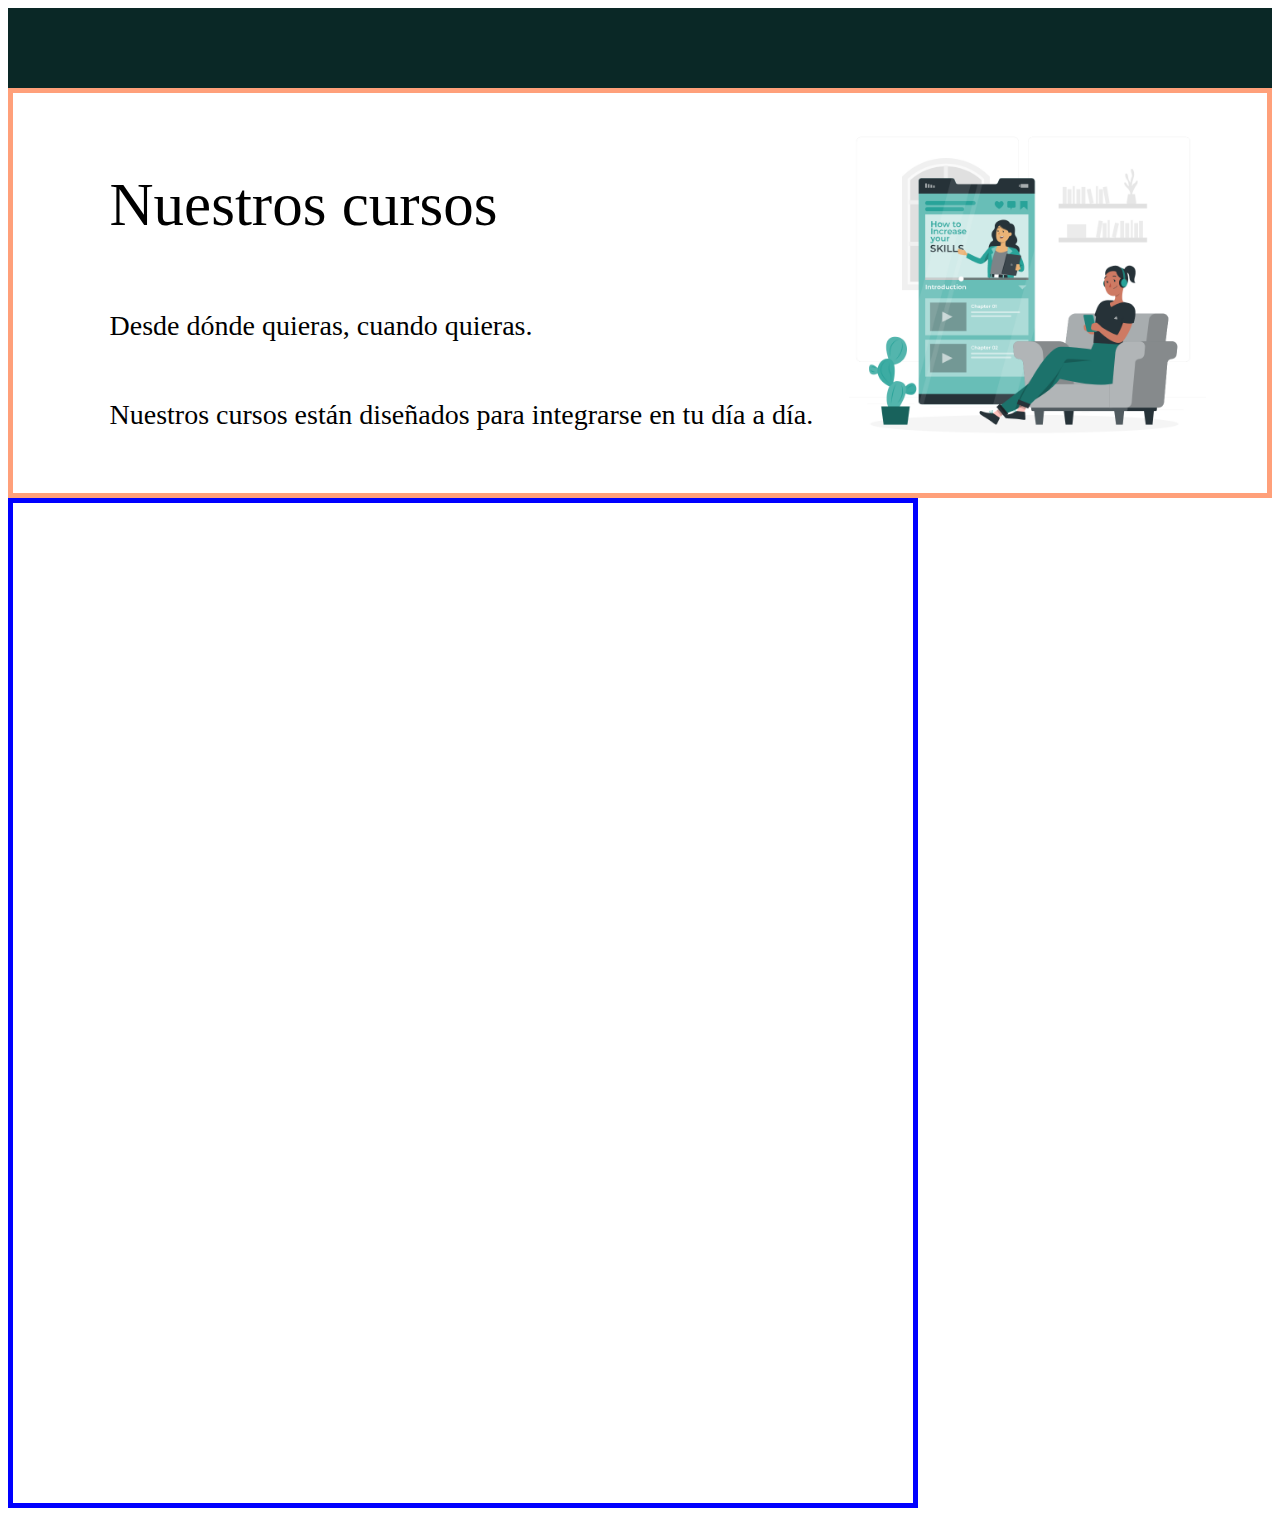
==== courses.html @ 0ac96613 "first commit courses Ana" ====
<!DOCTYPE html>
<html lang="en">
<head>
    <meta charset="UTF-8">
    <meta http-equiv="X-UA-Compatible" content="IE=edge">
    <meta name="viewport" content="width=device-width, initial-scale=1.0">
    <link rel = "stylesheet" href = "Style/courses.css">
    <title>Cursos</title>
</head>
<body>
    <header></header>
    <div class="containter">
        <div class="textImageContainer">
            <div class="textContainer">
                <h1 class="mainTitle">Nuestros cursos</h1>
                <p class="mainDesc">Desde dónde quieras, cuando quieras.</p>
                <p>Nuestros cursos están diseñados para integrarse en tu día a día.</p>
            </div>
            <div class="div-ilu">
                <img src ="Pictures\ilustracion-1.png" alt = "ilustration-girl-reading" id ="ilu-1">
            </div>
        </div>
        <div class="courses">
            <div class="courseCard"></div>
            <div class="courseCard"></div>
            <div class="courseCard"></div>
            <div class="courseCard"></div>
            <div class="courseCard"></div>
            <div class="courseCard"></div>
        </div>
    </div>
    <footer></footer>
</body>
</html>
---- Style/courses.css ----
h1{
 font-size: 60px;
font-family: Bitter;
font-size: 61px;
font-weight: 400;
line-height: 73px;
letter-spacing: 0em;
text-align: left;

}

p{
    
font-family: Numans;
font-size: 28px;
font-weight: 400;
line-height: 33px;
letter-spacing: 0em;
text-align: left;

}

body{
    display:flex;
    flex-direction: column;
    

}

/** Header **/
header{
    position: sticky;
    top: 0px;
    width: 100%;
    height: 80px;
    background-color: #0A2826; 
}

/** Section **/
.container{
    display:flex;
    flex-direction: column;
    height: 2500px;
}

.textImageContainer{
    display:flex;
    flex-direction: row;
    justify-content: center;
    width: auto;
    height: 400px;
    border: 5px solid lightsalmon;
}

.textContainer{
    display: flex;
    flex-direction: column;
    justify-content: center;
}

.div-ilu{
    display:flex;
}

#ilu-1{
    height: 80%;
    width: auto;
    padding: 10%;
    
}

.courses{
    display:grid;
    grid-template-columns: repeat(3,1fr);
    grid-template-rows: repeat(3, fr);
    align-content:center;
    width: 900px;
    height: 1000px;
    border: 5px solid blue;
}

/*
.mainTitle{

}
.mainDesc{

}
*/


/** Footer **/
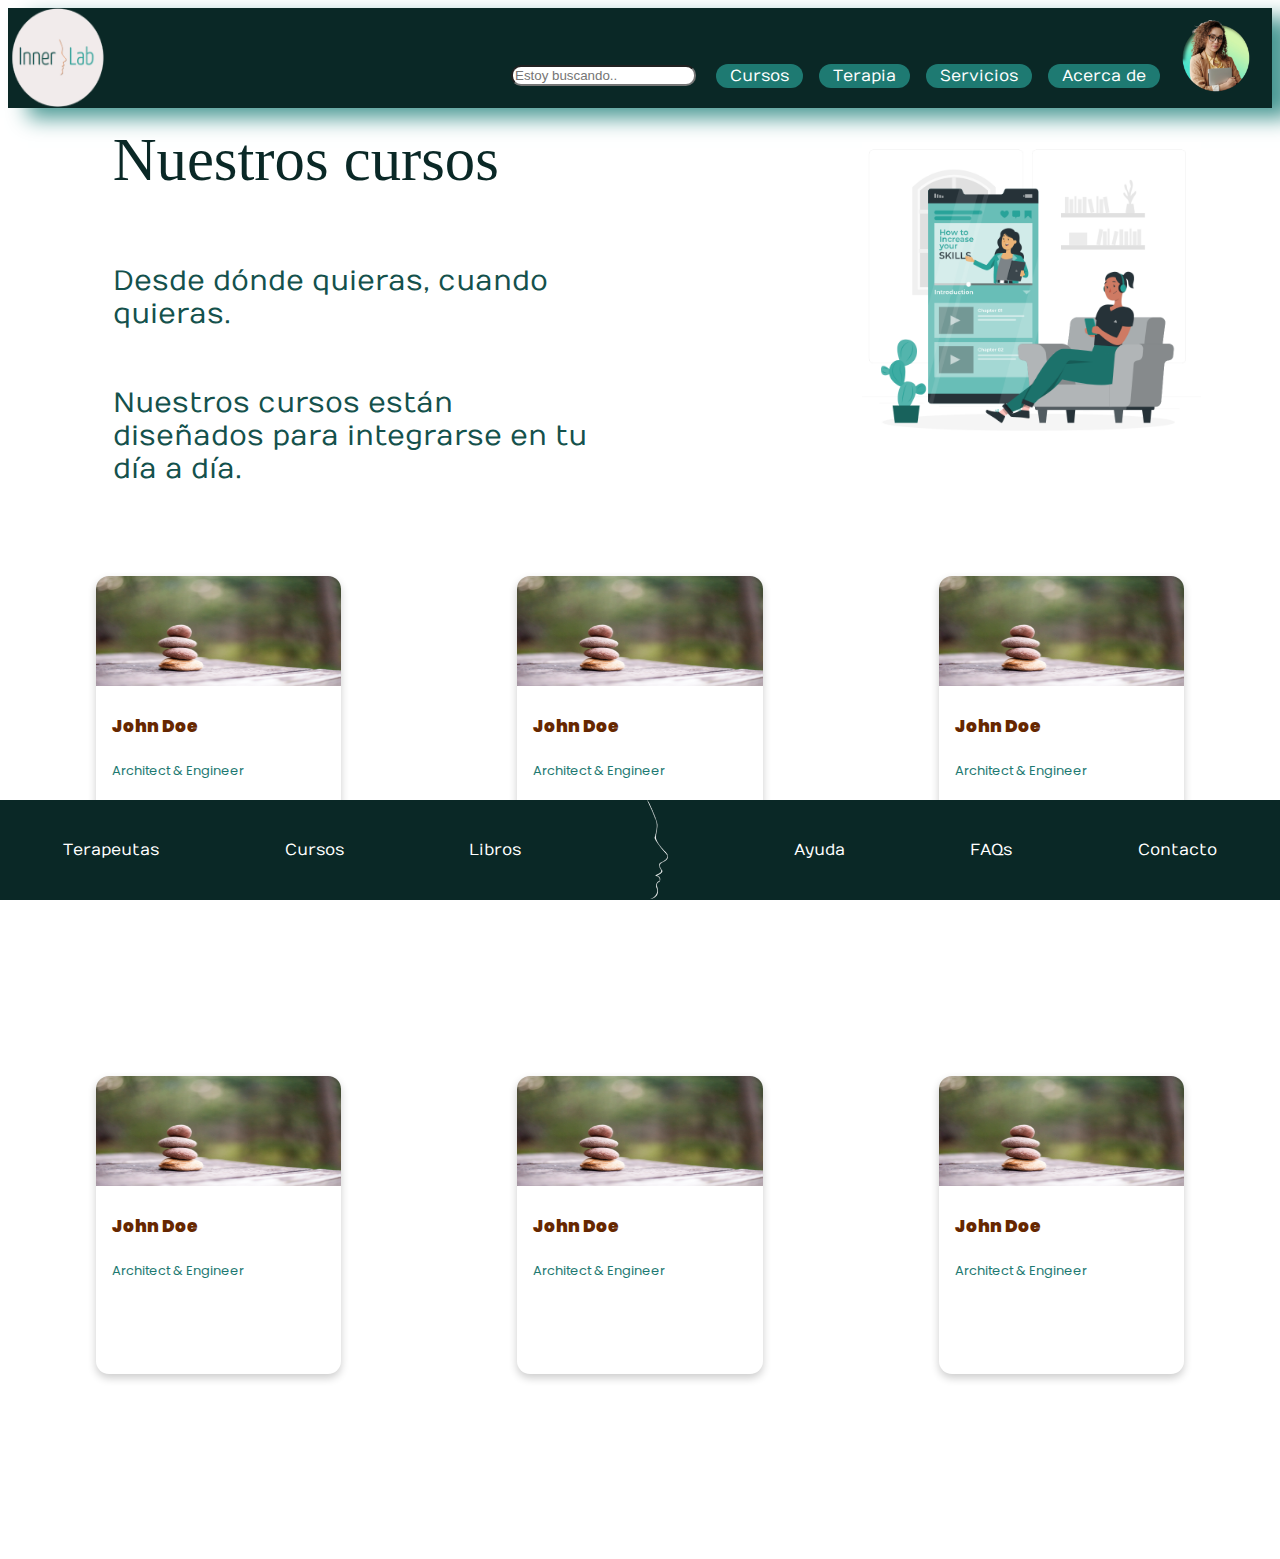
==== commit 1fc75d9b: "Acabar cursos (desktop)" ====
--- a/courses.html
+++ b/courses.html
@@ -8,27 +8,102 @@
     <title>Cursos</title>
 </head>
 <body>
-    <header></header>
-    <div class="containter">
+    <nav id='contendor'>
+        <img src ="Pictures/InnerLab-Logox1.png" alt = "innerLab" id ="logo">
+        <div id ="menu">
+                <input type="search" id="busca" placeholder ="Estoy buscando..">
+            <li><a class='dropdown-arrow' href='#'>Cursos</a>
+                <ul class='sub-menus'>
+                    <li><a href='#'>Curso 1</a></li>
+                    <li><a href='#'>Curso 2</a></li>
+                    <li><a href='#'>Curso 3</a></li>
+                    <li><a href='#'>Curso 4</a></li>
+                </ul>
+            </li>
+            <li><a href='#'>Terapia</a></li>
+            <li><a class='dropdown-arrow' href='#'>Servicios</a>
+                <ul class='sub-menus'>
+                    <li><a href='#'>Libros</a></li>
+                    <li><a href='#'>Noticias</a></li>
+                    <li><a href='#'>Investigaciones</a></li>
+                </ul>
+            <li><a href='#'>Acerca de</a></li>
+            <img src="Pictures/Perfil.png">
+        </div>
+    </nav>
+    <section class="containter">
         <div class="textImageContainer">
             <div class="textContainer">
                 <h1 class="mainTitle">Nuestros cursos</h1>
-                <p class="mainDesc">Desde dónde quieras, cuando quieras.</p>
-                <p>Nuestros cursos están diseñados para integrarse en tu día a día.</p>
+                <p class="mainDesc text">Desde dónde quieras, cuando quieras.</p>
+                <p class="text">Nuestros cursos están diseñados para integrarse en tu día a día.</p>
             </div>
             <div class="div-ilu">
                 <img src ="Pictures\ilustracion-1.png" alt = "ilustration-girl-reading" id ="ilu-1">
             </div>
         </div>
         <div class="courses">
-            <div class="courseCard"></div>
-            <div class="courseCard"></div>
-            <div class="courseCard"></div>
-            <div class="courseCard"></div>
-            <div class="courseCard"></div>
-            <div class="courseCard"></div>
+              
+            <div class="card">
+                <img class="courseImage" src="../Pictures/fondo-curso1.jpg" alt="Avatar" style="width:100%; border-radius:13px 13px 0px 0px; height:110px">
+                <div class="cardContainer">
+                  <h4><b>John Doe</b></h4> 
+                  <p>Architect & Engineer</p> 
+                </div>
+            </div>
+
+            <div class="card">
+                <img class="courseImage" src="../Pictures/fondo-curso1.jpg" alt="Avatar" style="width:100%; border-radius:13px 13px 0px 0px; height:110px">
+                <div class="cardContainer">
+                  <h4><b>John Doe</b></h4> 
+                  <p>Architect & Engineer</p> 
+                </div>
+            </div>
+
+            <div class="card">
+                <img class="courseImage" src="../Pictures/fondo-curso1.jpg" alt="Avatar" style="width:100%; border-radius:13px 13px 0px 0px; height:110px">
+                <div class="cardContainer">
+                  <h4><b>John Doe</b></h4> 
+                  <p>Architect & Engineer</p> 
+                </div>
+            </div>
+
+            <div class="card">
+                <img class="courseImage" src="../Pictures/fondo-curso1.jpg" alt="Avatar" style="width:100%; border-radius:13px 13px 0px 0px; height:110px">
+                <div class="cardContainer">
+                  <h4><b>John Doe</b></h4> 
+                  <p>Architect & Engineer</p> 
+                </div>
+            </div>
+
+            <div class="card">
+                <img class="courseImage" src="../Pictures/fondo-curso1.jpg" alt="Avatar" style="width:100%; border-radius:13px 13px 0px 0px; height:110px">
+                <div class="cardContainer">
+                  <h4><b>John Doe</b></h4> 
+                  <p>Architect & Engineer</p> 
+                </div>
+            </div>
+
+            <div class="card">
+                <img class="courseImage" src="../Pictures/fondo-curso1.jpg" alt="Avatar" style="width:100%; border-radius:13px 13px 0px 0px; height:110px">
+                <div class="cardContainer">
+                  <h4><b>John Doe</b></h4> 
+                  <p>Architect & Engineer</p> 
+                </div>
+            </div>
+
         </div>
-    </div>
-    <footer></footer>
+    </section>
+    <footer id = "footer">
+        <a href ="#">Terapeutas</a>
+        <a href ="#">Cursos</a>
+        <a href ="#">Libros</a>
+        <div id ="logo-footer">
+            <img src="Pictures/Footer-Image1x.png" alt ="innerLab">
+        </div>
+        <a href ="#">Ayuda</a>
+        <a href ="#">FAQs</a>
+        <a href ="#">Contacto</a>
+    </footer>
 </body>
 </html>--- a/Style/courses.css
+++ b/Style/courses.css
@@ -1,5 +1,11 @@
+@import url('https://fonts.googleapis.com/css2?family=Numans&display=swap');
+@import url('https://fonts.googleapis.com/css2?family=Fenix&family=Numans&display=swap');
+@import url('https://fonts.googleapis.com/css2?family=Poppins&family=Numans&display=swap');
+
+
+
 h1{
- font-size: 60px;
+font-size: 60px;
 font-family: Bitter;
 font-size: 61px;
 font-weight: 400;
@@ -9,32 +15,127 @@
 
 }
 
-p{
-    
-font-family: Numans;
-font-size: 28px;
-font-weight: 400;
-line-height: 33px;
-letter-spacing: 0em;
-text-align: left;
-
-}
-
-body{
-    display:flex;
-    flex-direction: column;
-    
-
-}
-
-/** Header **/
-header{
-    position: sticky;
-    top: 0px;
-    width: 100%;
-    height: 80px;
-    background-color: #0A2826; 
-}
+/*** Estilos Navbar ****/
+
+#contendor{
+	display:flex;
+	box-shadow: 20px 10px 20px  #4a9994;
+	font-family: 'Numans', sans-serif;
+}
+
+#logo{
+	width: 100px;
+	height: 100px;
+}
+
+#menu ul.sub-menus{
+	height: auto;
+	overflow: hidden;
+	width: 160px;
+	background: #1E7A72;
+	padding-left: 0px;
+	position: absolute;
+	display: none;
+	margin-top: 10px;
+	animation: barrido 0.5s ease-in-out;
+}
+
+#menu {
+	background: #0A2826;
+	color: #FFF;
+	height: 80px;
+	padding:10px 16px 10px;
+	display: flex;
+	width: 100%;
+	justify-content: flex-end;
+	font-family: 'Numans';
+}
+
+#menu #busca{
+	margin-right: 20px;
+	height: fit-content;
+	margin-top: auto;
+	margin-bottom: 12px;
+	border-radius: 10px;
+}
+
+#menu ul, #menu li {
+	list-style: none;
+	display:flex;
+	margin-right: 16px;
+	margin-top: 30px;
+}
+
+#menu ul {
+	width: 100%;
+}
+
+#menu li {
+	display: inline;
+	position: relative;
+}
+
+#menu a {
+	background: #1E7A72;
+	display: block;
+	line-height:24px;
+	padding: 0 14px;
+	margin-top: 16px;
+	text-decoration: none;
+	color: #FFFFFF;
+	font-size: 16px;
+	border-radius: 15px;
+}
+
+#menu li a:hover {
+	color: #b8811b;
+	background: #F2F2F2;
+}
+
+#menu ul.sub-menus{
+	height: auto;
+	overflow: hidden;
+	width: 160px;
+	background: #1E7A72;
+	padding-left: 0px;
+	position: absolute;
+	display: none;
+	margin-top: 10px;
+	animation: barrido 0.5s ease-in-out;
+}
+
+#menu ul.sub-menus li {
+	display: block;
+	width: 100%;
+}
+
+#menu ul.sub-menus a {
+	background: #1E7A72;
+	font-size: 16px;
+}
+
+#menu li:hover ul.sub-menus {
+	display: block;
+	border-radius: 15px;
+}
+
+#menu ul.sub-menus a:hover{
+	background: #1E7A72;
+	color: #b8811b;
+}
+
+/*** Fin Navbar ****/
+
+.text{
+    
+    font-family: Numans;
+    font-size: 28px;
+    font-weight: 400;
+    line-height: 33px;
+    letter-spacing: 0em;
+    text-align: left;
+    margin-right: 4%;
+    }
 
 /** Section **/
 .container{
@@ -46,16 +147,33 @@
 .textImageContainer{
     display:flex;
     flex-direction: row;
-    justify-content: center;
-    width: auto;
-    height: 400px;
-    border: 5px solid lightsalmon;
+    justify-content: space-around;
+    width: auto;
+    height: 380px;
+    margin-bottom:5%;
+    /* border: 5px solid lightsalmon; */
 }
 
 .textContainer{
     display: flex;
     flex-direction: column;
     justify-content: center;
+    width:40%;
+    
+}
+
+.textContainer h1{
+    font-family: 'Bitter';
+    font-style: normal;
+    font-weight: 400;
+    font-size: 60.71px;
+    line-height: 73px;
+    color: #0A2826;
+}
+
+.textContainer p{
+    font-size: 27.8731px;
+    color: #14514C;
 }
 
 .div-ilu{
@@ -68,25 +186,85 @@
     padding: 10%;
     
 }
+
+
+
+/** Estilo cards***/
 
 .courses{
     display:grid;
     grid-template-columns: repeat(3,1fr);
     grid-template-rows: repeat(3, fr);
-    align-content:center;
-    width: 900px;
+    justify-content: space-evenly;
+    justify-items: center;
+    width: auto;
     height: 1000px;
-    border: 5px solid blue;
-}
-
-/*
-.mainTitle{
-
-}
-.mainDesc{
-
-}
-*/
-
-
-/** Footer **/+    /* border: 5px solid blue; */
+}
+
+.card {
+    box-shadow: 0 4px 8px 0 rgba(0,0,0,0.2);
+    transition: 0.3s;
+    width: 245.49px;
+    height: 297.26px;
+    border-radius : 13px;
+    margin:6%;
+  }
+  
+  .card:hover {
+    box-shadow: 0 8px 100px 0 rgba(0,0,0,0.2);
+  }
+  
+  .cardContainer {
+    padding: 2px 16px;
+    height: 30%;
+    width: auto;
+    
+  }
+
+  .cardContainer h4{
+    color: #662700;
+    font-family: Poppins;
+    font-size: 17px;
+    font-weight: 700;
+    line-height: 23px;
+    letter-spacing: 0em;
+    text-align: left;
+  }
+
+  .cardContainer p{
+    color: #1E7A72;
+    font-family: Poppins;
+    font-size: 13px;
+    font-weight: 400;
+    line-height: 19px;
+    letter-spacing: 0em;
+    text-align: left;
+
+  }
+
+    .courseImage{
+        object-fit: fill;
+    }
+
+/** Diseño del pie de página **/
+#footer{
+	position:fixed;
+	left:0px;
+	bottom:0px;
+	height: 100px;
+	width: 100%;
+	background-color: #0A2826;
+	color:#FFFFFF;
+	display:flex
+}
+
+#footer #logo-footer{
+	margin:auto;
+}
+#footer a {
+	text-decoration: none;
+	color:#FFFFFF;
+	font-family: 'Numans';
+	margin:auto
+}
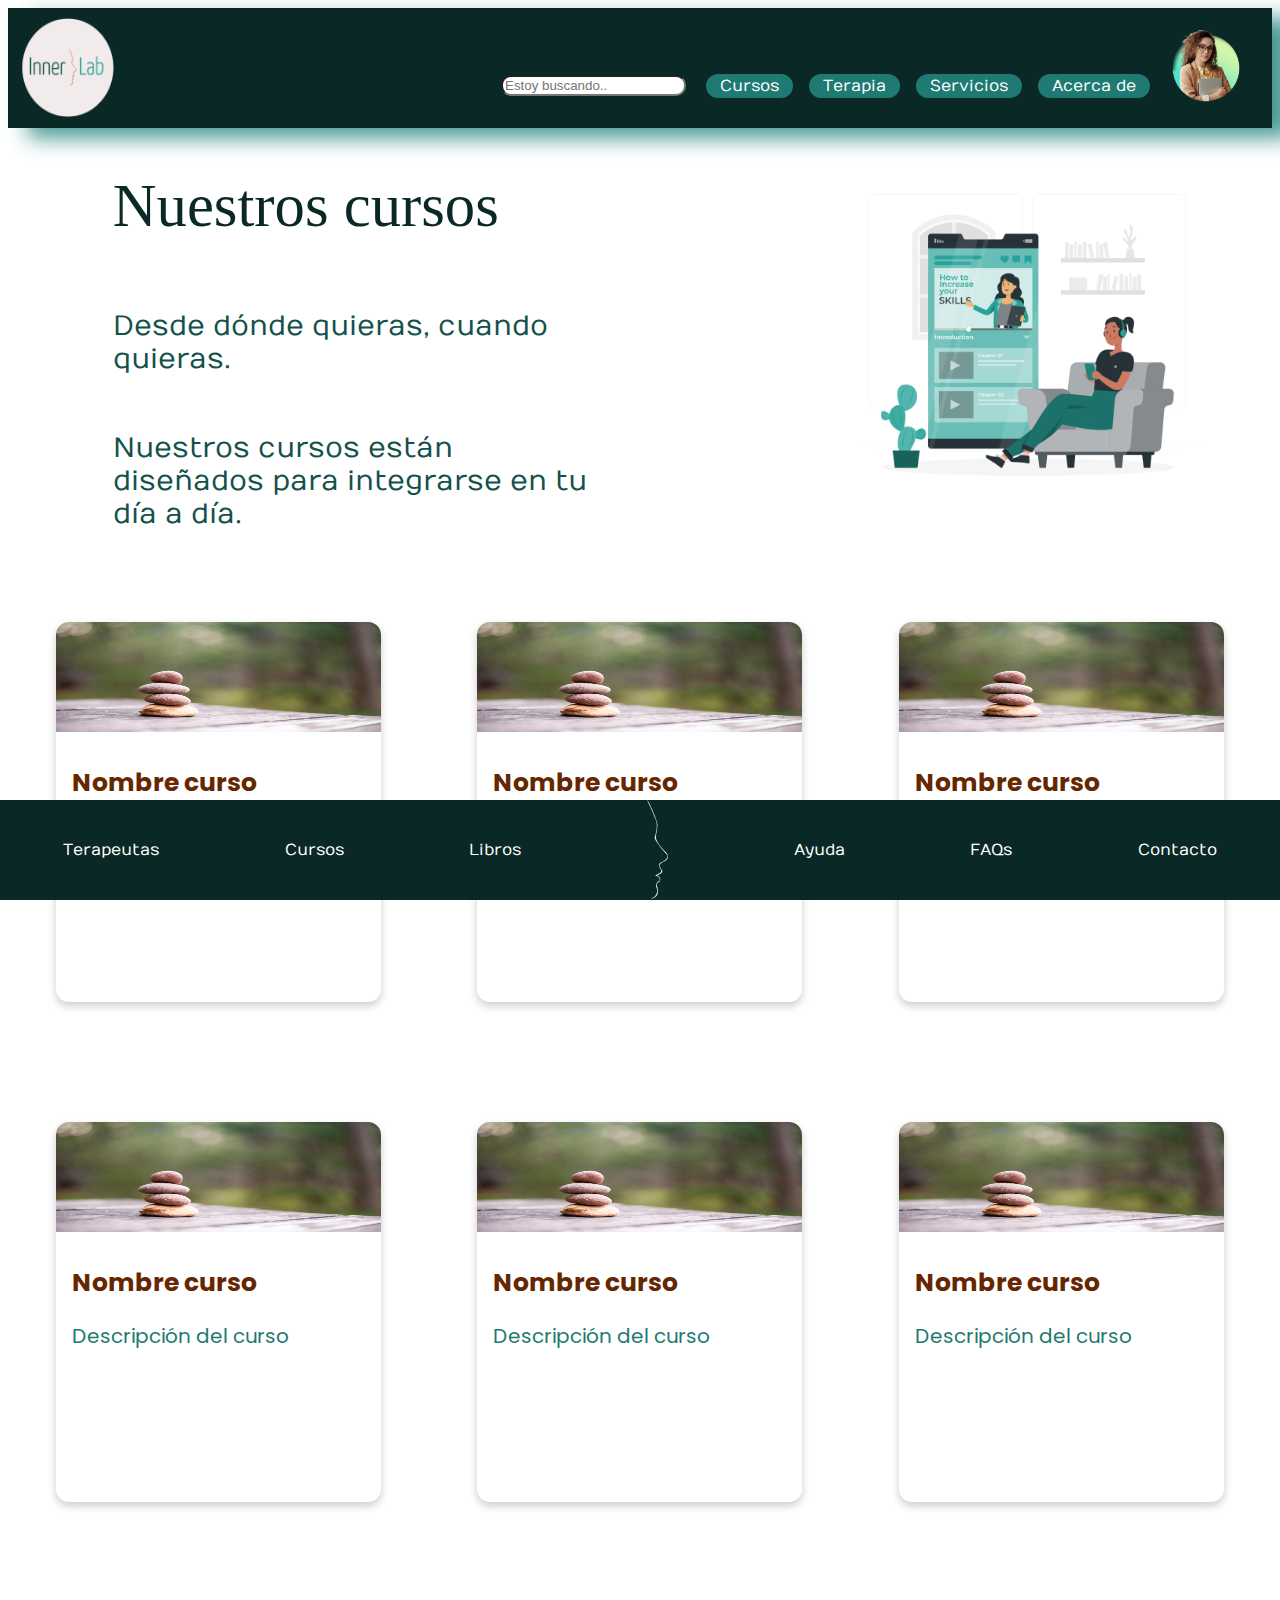
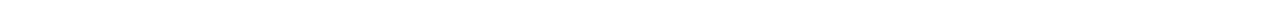
==== commit 463f18ca: "Ajustes" ====
--- a/courses.html
+++ b/courses.html
@@ -47,48 +47,48 @@
             <div class="card">
                 <img class="courseImage" src="../Pictures/fondo-curso1.jpg" alt="Avatar" style="width:100%; border-radius:13px 13px 0px 0px; height:110px">
                 <div class="cardContainer">
-                  <h4><b>John Doe</b></h4> 
-                  <p>Architect & Engineer</p> 
+                  <h4>Nombre curso</h4> 
+                  <p>Descripción del curso</p> 
                 </div>
             </div>
 
             <div class="card">
                 <img class="courseImage" src="../Pictures/fondo-curso1.jpg" alt="Avatar" style="width:100%; border-radius:13px 13px 0px 0px; height:110px">
                 <div class="cardContainer">
-                  <h4><b>John Doe</b></h4> 
-                  <p>Architect & Engineer</p> 
+                  <h4>Nombre curso</h4> 
+                  <p>Descripción del curso</p> 
                 </div>
             </div>
 
             <div class="card">
                 <img class="courseImage" src="../Pictures/fondo-curso1.jpg" alt="Avatar" style="width:100%; border-radius:13px 13px 0px 0px; height:110px">
                 <div class="cardContainer">
-                  <h4><b>John Doe</b></h4> 
-                  <p>Architect & Engineer</p> 
+                  <h4>Nombre curso</h4> 
+                  <p>Descripción del curso</p> 
                 </div>
             </div>
 
             <div class="card">
                 <img class="courseImage" src="../Pictures/fondo-curso1.jpg" alt="Avatar" style="width:100%; border-radius:13px 13px 0px 0px; height:110px">
                 <div class="cardContainer">
-                  <h4><b>John Doe</b></h4> 
-                  <p>Architect & Engineer</p> 
+                  <h4>Nombre curso</h4> 
+                  <p>Descripción del curso</p> 
                 </div>
             </div>
 
             <div class="card">
                 <img class="courseImage" src="../Pictures/fondo-curso1.jpg" alt="Avatar" style="width:100%; border-radius:13px 13px 0px 0px; height:110px">
                 <div class="cardContainer">
-                  <h4><b>John Doe</b></h4> 
-                  <p>Architect & Engineer</p> 
+                  <h4>Nombre curso</h4> 
+                  <p>Descripción del curso</p> 
                 </div>
             </div>
 
             <div class="card">
                 <img class="courseImage" src="../Pictures/fondo-curso1.jpg" alt="Avatar" style="width:100%; border-radius:13px 13px 0px 0px; height:110px">
                 <div class="cardContainer">
-                  <h4><b>John Doe</b></h4> 
-                  <p>Architect & Engineer</p> 
+                  <h4>Nombre curso</h4> 
+                  <p>Descripción del curso</p> 
                 </div>
             </div>
 
--- a/Style/courses.css
+++ b/Style/courses.css
@@ -3,6 +3,9 @@
 @import url('https://fonts.googleapis.com/css2?family=Poppins&family=Numans&display=swap');
 
 
+body{
+    min-width:1000px;  
+}
 
 h1{
 font-size: 60px;
@@ -21,11 +24,13 @@
 	display:flex;
 	box-shadow: 20px 10px 20px  #4a9994;
 	font-family: 'Numans', sans-serif;
+    background-color: #0A2826;
 }
 
 #logo{
 	width: 100px;
 	height: 100px;
+    margin: 10px;
 }
 
 #menu ul.sub-menus{
@@ -49,6 +54,7 @@
 	width: 100%;
 	justify-content: flex-end;
 	font-family: 'Numans';
+    margin: 10px;
 }
 
 #menu #busca{
@@ -126,6 +132,10 @@
 
 /*** Fin Navbar ****/
 
+
+
+/** Section **/
+
 .text{
     
     font-family: Numans;
@@ -137,7 +147,6 @@
     margin-right: 4%;
     }
 
-/** Section **/
 .container{
     display:flex;
     flex-direction: column;
@@ -151,6 +160,7 @@
     width: auto;
     height: 380px;
     margin-bottom:5%;
+    margin-top:2%;
     /* border: 5px solid lightsalmon; */
 }
 
@@ -205,8 +215,8 @@
 .card {
     box-shadow: 0 4px 8px 0 rgba(0,0,0,0.2);
     transition: 0.3s;
-    width: 245.49px;
-    height: 297.26px;
+    width: 325px;
+    height: 380px;
     border-radius : 13px;
     margin:6%;
   }
@@ -225,7 +235,7 @@
   .cardContainer h4{
     color: #662700;
     font-family: Poppins;
-    font-size: 17px;
+    font-size: 25px;
     font-weight: 700;
     line-height: 23px;
     letter-spacing: 0em;
@@ -235,7 +245,7 @@
   .cardContainer p{
     color: #1E7A72;
     font-family: Poppins;
-    font-size: 13px;
+    font-size: 20px;
     font-weight: 400;
     line-height: 19px;
     letter-spacing: 0em;
@@ -268,3 +278,4 @@
 	font-family: 'Numans';
 	margin:auto
 }
+
